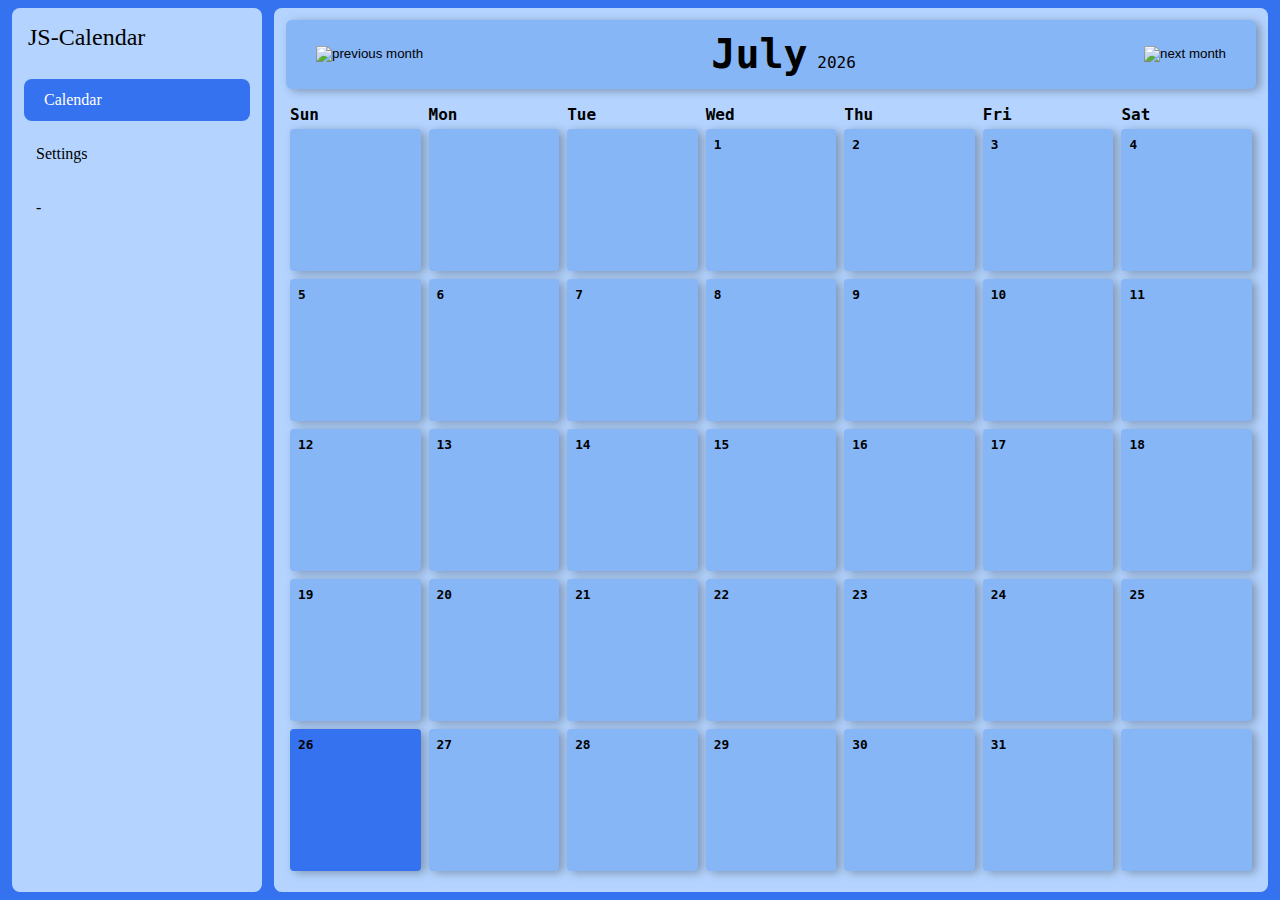
==== javascript/calendar/index.html @ 8a82bf57 "Moved js-calendar to javascript/caledar" ====
<!doctype html>
<html lang="en">
<head>
    <meta charset="UTF-8">
    <meta name="viewport"
          content="width=device-width, user-scalable=no, initial-scale=1.0, maximum-scale=1.0, minimum-scale=1.0">
    <meta http-equiv="X-UA-Compatible" content="ie=edge">

    <link rel="stylesheet" href="styles/calendar.css"/>
    <link rel="stylesheet" href="styles/index.css">
    <link rel="stylesheet" href="https://cdnjs.cloudflare.com/ajax/libs/font-awesome/6.5.2/css/all.min.css"
          integrity="sha512-SnH5WK+bZxgPHs44uWIX+LLJAJ9/2PkPKZ5QiAj6Ta86w+fsb2TkcmfRyVX3pBnMFcV7oQPJkl9QevSCWr3W6A=="
          crossorigin="anonymous"
          referrerpolicy="no-referrer"/>

    <script src="https://ajax.googleapis.com/ajax/libs/jquery/3.7.1/jquery.min.js"></script>
    <script src="js/calendar.js"></script>

    <title>Calendar</title>
</head>
<body>
    <div class="sidebar">
        <a class="sidebar__header">
            <i class="fa-solid fa-bars"></i>
            JS-Calendar
        </a>
        <a class="sidebar__item sidebar_selected" href="#">
            <i class="fa-solid fa-calendar"></i>
            Calendar
        </a>
        <a class="sidebar__item" href="#">
            <i class="fa-solid fa-gear"></i>
            Settings
        </a>
        <a class="sidebar__item" href="#">
            <i class="fa fa-home" aria-hidden="true"></i>
            -
        </a>
    </div>

    <div class="container">
        <div id="calendar"></div>
    </div>
</body>
</html>
---- javascript/calendar/styles/calendar.css ----
:root {
    --calendar-background: #B4D4FF;

    --calendar-primary: #86B6F6;
    --calendar-primary-light: #86B6F6;
    --calendar-primary-dark: #3572EF;

    --calendar-event-primary: #6495ed;
    --calendar-text-primary: #000000;
}

.calendar {
    display: block;
    background-color: var(--calendar-background);
    font-family: monospace;
    border-radius: 8px;
    width: 100%;
    height: 100%;
    box-sizing: border-box;
    padding: 12px;
}

.calendar__header {
    display: flex;
    justify-content: space-between;
    align-items: center;
    border-radius: 6px;
    box-sizing: border-box;
    padding: 8px 16px;
    margin-bottom: 12px;
    background-color: var(--calendar-primary);
    height: 8%;
    box-shadow: 4px 2px 10px rgba(0, 0, 0, 0.3);
}

.calendar__header button {
    background-color: transparent;
    border: none;
    cursor: pointer;
    height: 100%;
}

.calendar__header button img {
    width: 100%;
    height: 100%;
}

.calendar__prev {
    margin: 8px 0 8px 8px;
}

.calendar__prev:hover {
    margin: 8px 4px 8px 4px;
    transition: margin 0.2s;
}

.calendar__next {
    margin: 8px 8px 8px 0;
}

.calendar__next:hover {
    margin: 8px 4px 8px 4px;
    transition: margin 0.2s;
}

.calendar__month {
    font-size: 40px;
    font-weight: bold;
    height: 100%;
}

.calendar__year {
    font-size: 16px;
}

.calendar__year:before {
    content: '  ';
}

.calendar__body {
    display: grid;
    grid-template-columns: repeat(7, 1fr);
    grid-template-rows: 24px;
    grid-auto-rows: 1fr;
    height: 90%;
}

.calendar__day_of_week {
    font-size: 1rem;
    font-weight: bold;
    margin: 4px;
    height: auto;
}

.calendar__date_header {
    font-size: 1rem;
    font-weight: bold;
}

.calendar__day_empty {
    background-color: var(--calendar-primary-light);
    border-radius: 4px;
    margin: 4px;
    box-shadow: 4px 2px 10px rgba(0, 0, 0, 0.3);
}

.calendar__day {
    background-color: var(--calendar-primary);
    border-radius: 4px;
    box-sizing: border-box;
    margin: 4px;
    padding: 4px;
    white-space: nowrap;
    overflow: hidden;
    box-shadow: 4px 2px 10px rgba(0, 0, 0, 0.3);
}

.calendar__day:hover {
    margin: 0;
    padding: 4px;
    transition: margin 0.1s, padding 0.1s;
}

.calendar__body h2 {
    font-size: 0.8rem;
    font-weight: bold;
    margin: 4px 4px 0 4px;
}

.calendar__current_date {
    background-color: var(--calendar-primary-dark);
}

.calendar__event {
    display: flex;
    background-color: var(--calendar-event-primary);
    border-radius: 4px;
    margin: 4px;
    padding: 2px 4px;
    font-weight: bold;
    min-height: 4px;
    overflow: hidden;
}
---- javascript/calendar/styles/index.css ----
:root {
    --background: #3572EF;
    --border-radius: 8px;

    /*--sidebar-background: #B4D4FF;*/
    --sidebar-background: #B4D4FF   ;
    --sidebar-selected: #3572EF;

    --size-xxxs: 0.25rem;
    --size-xxs: 0.5rem;
    --size-xs: 0.75rem;
    --size-s: 1rem;
    --size-m: 1.5rem;
    --size-l: 2rem;
    --size-xl: 3rem;
    --size-xxl: 4rem;
}

html {
    height: 100%;
}

body {
    background-color: var(--background);
    display: flex;
    padding: 8px 0;
    margin: 0;
    box-sizing: border-box;
    height: 100vh;
}


/* sidebar */

.sidebar {
    background-color: var(--sidebar-background);
    border-radius: var(--border-radius);
    width: 15%;
    min-width: 250px;
    height: 100%;
    margin-left: var(--size-xs);
}

.sidebar a {
    text-decoration: none;
}

.sidebar__header {
    display: block;
    padding: var(--size-s);
    font-size: var(--size-m);
    /*border-bottom: grey 2px solid;*/
}

.sidebar__header:after {
    border-bottom: lightblue 2px solid;
}

.sidebar__header i:before {
    padding-right: var(--size-m);
}

.sidebar__item {
    display: block;
    margin: var(--size-xs);
    padding: var(--size-xs);
    font-size: var(--size-s);
    border-radius: var(--border-radius);
    color: black;
}

.sidebar__item > i:before {
    padding-right: var(--size-s);
}

.sidebar__item:hover {
    background-color: cornflowerblue;
    color: white;
    transition: 0.1s;
}

.sidebar_selected {
    background-color: var(--sidebar-selected);
    color: white;
    border-left: var(--size-xxs) solid transparent;
}


/* container */

.container {
    background-color: cornflowerblue;
    border-radius: var(--border-radius);
    margin: 0 var(--size-xs);
    width: 85vw;
    height: 100%;
}
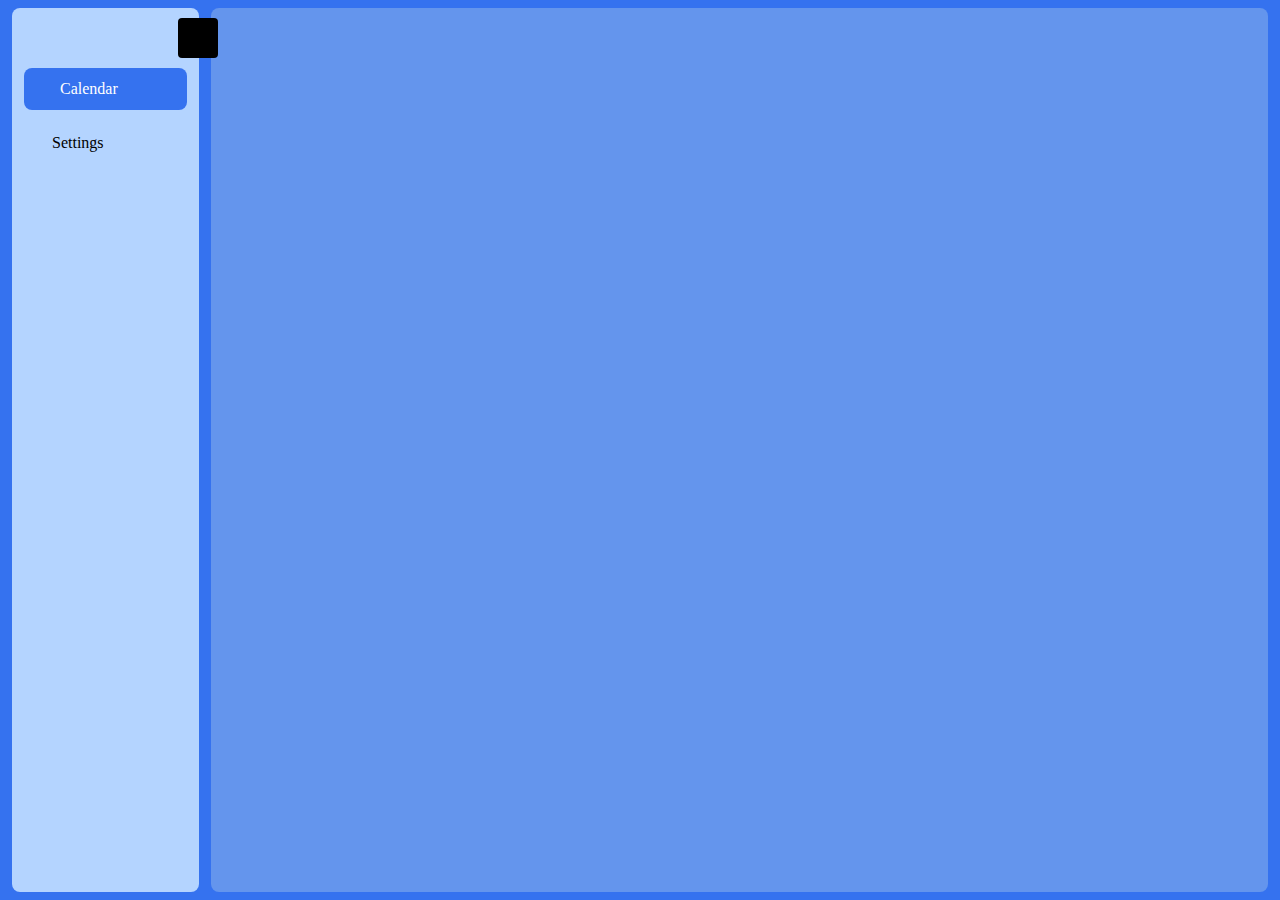
==== commit b06f8831: "(wip) Add collapse sidebar" ====
--- a/javascript/calendar/index.html
+++ b/javascript/calendar/index.html
@@ -6,40 +6,40 @@
           content="width=device-width, user-scalable=no, initial-scale=1.0, maximum-scale=1.0, minimum-scale=1.0">
     <meta http-equiv="X-UA-Compatible" content="ie=edge">
 
+    <link rel="stylesheet" href="styles/index.css">
     <link rel="stylesheet" href="styles/calendar.css"/>
-    <link rel="stylesheet" href="styles/index.css">
+    <link rel="stylesheet" href="styles/helper.css">
     <link rel="stylesheet" href="https://cdnjs.cloudflare.com/ajax/libs/font-awesome/6.5.2/css/all.min.css"
           integrity="sha512-SnH5WK+bZxgPHs44uWIX+LLJAJ9/2PkPKZ5QiAj6Ta86w+fsb2TkcmfRyVX3pBnMFcV7oQPJkl9QevSCWr3W6A=="
           crossorigin="anonymous"
           referrerpolicy="no-referrer"/>
 
     <script src="https://ajax.googleapis.com/ajax/libs/jquery/3.7.1/jquery.min.js"></script>
+    <script src="js/index.js"></script>
     <script src="js/calendar.js"></script>
 
     <title>Calendar</title>
 </head>
 <body>
-    <div class="sidebar">
+    <button id="sidebar__toggle" class="sidebar__toggle transition-200" onclick="toggleSidebar()">
+        <i class="fa-solid fa-arrow-left"></i>
+    </button>
+    <div id="sidebar" class="sidebar transition-200">
         <a class="sidebar__header">
-            <i class="fa-solid fa-bars"></i>
-            JS-Calendar
+<!--            <p>JS-Calendar</p>-->
         </a>
-        <a class="sidebar__item sidebar_selected" href="#">
+        <a class="sidebar__item transition-200 sidebar_selected" href="#">
             <i class="fa-solid fa-calendar"></i>
-            Calendar
+            <p>Calendar</p>
         </a>
-        <a class="sidebar__item" href="#">
+        <a class="sidebar__item transition-200"  href="#">
             <i class="fa-solid fa-gear"></i>
-            Settings
-        </a>
-        <a class="sidebar__item" href="#">
-            <i class="fa fa-home" aria-hidden="true"></i>
-            -
+            <p>Settings</p>
         </a>
     </div>
 
-    <div class="container">
-        <div id="calendar"></div>
+    <div id="container" class="container transition-200">
+<!--        <div id="calendar"></div>-->
     </div>
 </body>
 </html>--- a/javascript/calendar/styles/index.css
+++ b/javascript/calendar/styles/index.css
@@ -3,8 +3,9 @@
     --border-radius: 8px;
 
     /*--sidebar-background: #B4D4FF;*/
-    --sidebar-background: #B4D4FF   ;
+    --sidebar-background: #B4D4FF;
     --sidebar-selected: #3572EF;
+    --sidebar-collapsed-width: 80px;
 
     --size-xxxs: 0.25rem;
     --size-xxs: 0.5rem;
@@ -36,7 +37,6 @@
     background-color: var(--sidebar-background);
     border-radius: var(--border-radius);
     width: 15%;
-    min-width: 250px;
     height: 100%;
     margin-left: var(--size-xs);
 }
@@ -45,32 +45,63 @@
     text-decoration: none;
 }
 
-.sidebar__header {
-    display: block;
-    padding: var(--size-s);
-    font-size: var(--size-m);
-    /*border-bottom: grey 2px solid;*/
+.sidebar__collapsed {
+    width: var(--sidebar-min-width);
 }
 
-.sidebar__header:after {
-    border-bottom: lightblue 2px solid;
+.sidebar__toggle {
+    background: black;
+    border: none;
+    width: 40px;
+    height: 40px;
+    border-radius: 10%;
+    position: absolute;
+    margin-left: calc(15% + (var(--size-xs) / 2) - 20px);
+    margin-top: 10px;
+    cursor: pointer;
 }
 
-.sidebar__header i:before {
-    padding-right: var(--size-m);
+.sidebar__toggle_collapsed {
+    margin-left: calc(var(--sidebar-collapsed-width) + (var(--size-xs) / 2) - 20px);
+}
+
+.sidebar__toggle > i {
+    color: white;
+    font-size: 25px;
+}
+
+.sidebar__header {
+    display: flex;
+    padding: var(--size-m);
+    font-size: var(--size-m);
+
+}
+
+.sidebar__header > p {
+    margin: 0;
+    font-size: var(--size-m);
+}
+
+.sidebar__header > button {
+    border: none;
+    background: transparent;
+    cursor: pointer;
+    width: var(--size-l);
+    height: var(--size-l);
+}
+
+.sidebar__header > button > i {
+    background: red;
+    /*padding-right: var(--size-m);*/
 }
 
 .sidebar__item {
-    display: block;
+    display: flex;
     margin: var(--size-xs);
     padding: var(--size-xs);
     font-size: var(--size-s);
     border-radius: var(--border-radius);
     color: black;
-}
-
-.sidebar__item > i:before {
-    padding-right: var(--size-s);
 }
 
 .sidebar__item:hover {
@@ -79,10 +110,37 @@
     transition: 0.1s;
 }
 
+.sidebar__item > p {
+    padding-left: var(--size-s);
+}
+
+.sidebar__item > p {
+    margin: 0;
+}
+
+.display-none {
+    display: none;
+}
+
 .sidebar_selected {
     background-color: var(--sidebar-selected);
     color: white;
     border-left: var(--size-xxs) solid transparent;
+}
+
+.sidebar__item_collapsed {
+    border: 0;
+}
+
+
+/* Hidden sidebar */
+
+.sidebar__hidden {
+    width: 100px;
+}
+
+.sidebar__hidden > i {
+
 }
 
 
@@ -96,3 +154,6 @@
     height: 100%;
 }
 
+.container__expanded {
+    width: calc(100% - var(--sidebar-collapsed-width));
+}
--- a/javascript/calendar/styles/calendar.css
+++ b/javascript/calendar/styles/calendar.css
@@ -77,19 +77,27 @@
     content: '  ';
 }
 
+.calendar__day_of_week {
+    display: grid;
+    grid-template-columns: repeat(7, 1fr);
+    height: 3%;
+    min-height: 19px;
+}
+
+.calendar__day_of_week_text {
+    font-size: 1rem;
+    font-weight: bold;
+    margin: 4px;
+    display: flex;
+    align-items: flex-end;
+}
+
 .calendar__body {
     display: grid;
     grid-template-columns: repeat(7, 1fr);
-    grid-template-rows: 24px;
     grid-auto-rows: 1fr;
-    height: 90%;
-}
-
-.calendar__day_of_week {
-    font-size: 1rem;
-    font-weight: bold;
-    margin: 4px;
-    height: auto;
+    box-sizing: border-box;
+    height: calc(89% - 12px); /* px from calendar__header.margin-bottom */
 }
 
 .calendar__date_header {
@@ -107,7 +115,6 @@
 .calendar__day {
     background-color: var(--calendar-primary);
     border-radius: 4px;
-    box-sizing: border-box;
     margin: 4px;
     padding: 4px;
     white-space: nowrap;
--- a/javascript/calendar/styles/helper.css
+++ b/javascript/calendar/styles/helper.css
@@ -0,0 +1,3 @@
+.transition-200 {
+    transition-duration: 200ms;
+}